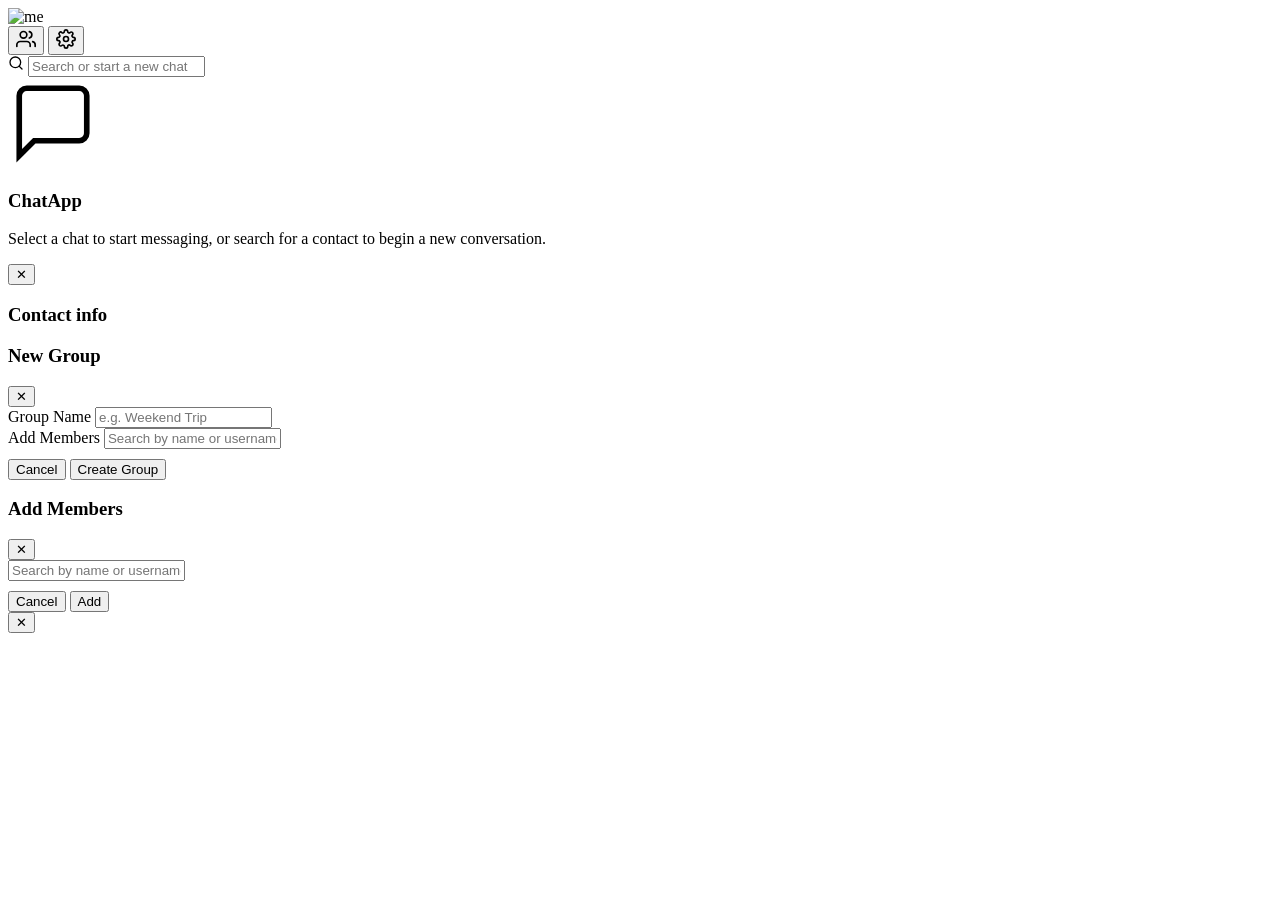
==== chat.html @ 4051852a "Add files via upload" ====
<!DOCTYPE html>
<html lang="en">
<head>
<meta charset="UTF-8" />
<meta name="viewport" content="width=device-width, initial-scale=1.0" />
<title>ChatApp</title>
<link rel="icon" href="data:,">
<link rel="stylesheet" href="css/style.css" />
<link rel="stylesheet" href="css/chat.css" />
<link rel="stylesheet" href="css/responsive.css" />
</head>
<body>

<div class="app-shell" id="app-shell">

  <!-- ============================== SIDEBAR ============================== -->
  <aside class="sidebar" id="sidebar">
    <div class="sidebar-header">
      <img id="my-avatar" class="avatar avatar-sm" src="" alt="me" style="cursor:pointer" />
      <div class="actions">
        <button class="btn-icon" id="new-group-btn" title="New group">
          <svg width="20" height="20" viewBox="0 0 24 24" fill="none"><path d="M17 21v-2a4 4 0 00-4-4H5a4 4 0 00-4 4v2M9 11a4 4 0 100-8 4 4 0 000 8zM23 21v-2a4 4 0 00-3-3.87M16 3.13a4 4 0 010 7.75" stroke="currentColor" stroke-width="2" stroke-linecap="round" stroke-linejoin="round"/></svg>
        </button>
        <button class="btn-icon" id="settings-btn" title="Settings">
          <svg width="20" height="20" viewBox="0 0 24 24" fill="none"><circle cx="12" cy="12" r="3" stroke="currentColor" stroke-width="2"/><path d="M19.4 15a1.65 1.65 0 00.33 1.82l.06.06a2 2 0 11-2.83 2.83l-.06-.06a1.65 1.65 0 00-1.82-.33 1.65 1.65 0 00-1 1.51V21a2 2 0 01-4 0v-.09A1.65 1.65 0 009 19.4a1.65 1.65 0 00-1.82.33l-.06.06a2 2 0 11-2.83-2.83l.06-.06A1.65 1.65 0 004.6 15a1.65 1.65 0 00-1.51-1H3a2 2 0 010-4h.09A1.65 1.65 0 004.6 9a1.65 1.65 0 00-.33-1.82l-.06-.06a2 2 0 112.83-2.83l.06.06A1.65 1.65 0 009 4.6a1.65 1.65 0 001-1.51V3a2 2 0 014 0v.09A1.65 1.65 0 0015 4.6a1.65 1.65 0 001.82-.33l.06-.06a2 2 0 112.83 2.83l-.06.06A1.65 1.65 0 0019.4 9a1.65 1.65 0 001.51 1H21a2 2 0 010 4h-.09a1.65 1.65 0 00-1.51 1z" stroke="currentColor" stroke-width="2"/></svg>
        </button>
      </div>
    </div>

    <div class="search-bar">
      <div class="search-input-wrap">
        <svg width="16" height="16" viewBox="0 0 24 24" fill="none"><circle cx="11" cy="11" r="8" stroke="currentColor" stroke-width="2"/><path d="M21 21l-4.35-4.35" stroke="currentColor" stroke-width="2" stroke-linecap="round"/></svg>
        <input type="text" id="search-input" placeholder="Search or start a new chat" />
      </div>
    </div>

    <div id="search-results" class="search-results-list" style="display:none;"></div>
    <div class="chat-list" id="chat-list"></div>
  </aside>

  <!-- ============================== CHAT WINDOW ============================== -->
  <main class="chat-window" id="chat-window">
    <div class="empty-state" id="no-chat-selected">
      <svg width="90" height="90" viewBox="0 0 24 24" fill="none"><path d="M21 15a2 2 0 01-2 2H7l-4 4V5a2 2 0 012-2h14a2 2 0 012 2z" stroke="currentColor" stroke-width="1.5"/></svg>
      <h3>ChatApp</h3>
      <p>Select a chat to start messaging, or search for a contact to begin a new conversation.</p>
    </div>

    <div id="active-chat" style="display:none; flex-direction:column; height:100%;">
      <div class="chat-header" id="chat-header-clickable">
        <button class="btn-icon back-btn" id="back-to-list">
          <svg width="22" height="22" viewBox="0 0 24 24" fill="none"><path d="M15 18l-6-6 6-6" stroke="currentColor" stroke-width="2" stroke-linecap="round" stroke-linejoin="round"/></svg>
        </button>
        <div class="avatar-wrap">
          <img id="header-avatar" class="avatar avatar-md" src="" alt="" />
          <span class="online-dot" id="header-online-dot"></span>
        </div>
        <div class="header-info">
          <div class="header-name" id="header-name"></div>
          <div class="header-status" id="header-status"></div>
        </div>
        <div class="header-actions">
          <button class="btn-icon" id="header-search-btn" title="Search in chat">
            <svg width="19" height="19" viewBox="0 0 24 24" fill="none"><circle cx="11" cy="11" r="8" stroke="currentColor" stroke-width="2"/><path d="M21 21l-4.35-4.35" stroke="currentColor" stroke-width="2" stroke-linecap="round"/></svg>
          </button>
        </div>
      </div>

      <div class="messages-container" id="messages-container"></div>

      <div class="reply-bar" id="reply-bar">
        <div class="reply-content">
          <span class="reply-sender" id="reply-bar-sender"></span>
          <span id="reply-bar-text"></span>
        </div>
        <button class="btn-icon" id="cancel-reply">✕</button>
      </div>

      <form class="composer" id="composer-form" autocomplete="off">
        <div class="attach-menu">
          <button type="button" class="btn-icon" id="attach-btn" title="Attach">
            <svg width="22" height="22" viewBox="0 0 24 24" fill="none"><path d="M21.44 11.05l-9.19 9.19a5 5 0 01-7.07-7.07l9.19-9.19a3.5 3.5 0 014.95 4.95l-9.2 9.19a2 2 0 01-2.83-2.83l8.49-8.48" stroke="currentColor" stroke-width="2" stroke-linecap="round" stroke-linejoin="round"/></svg>
          </button>
          <div class="attach-options" id="attach-options">
            <button type="button" data-accept="image/*" data-type="image">🖼️ Photo</button>
            <button type="button" data-accept="video/*" data-type="video">🎥 Video</button>
            <button type="button" data-accept=".pdf,.doc,.docx,.xls,.xlsx,.ppt,.pptx,.txt,.zip" data-type="document">📄 Document</button>
          </div>
          <input type="file" id="file-input" hidden />
        </div>

        <button type="button" class="btn-icon" id="emoji-btn" title="Emoji">
          <svg width="22" height="22" viewBox="0 0 24 24" fill="none"><circle cx="12" cy="12" r="10" stroke="currentColor" stroke-width="2"/><path d="M8 14s1.5 2 4 2 4-2 4-2M9 9h.01M15 9h.01" stroke="currentColor" stroke-width="2" stroke-linecap="round"/></svg>
        </button>
        <div class="emoji-picker" id="emoji-picker"></div>

        <textarea id="message-input" placeholder="Type a message" rows="1"></textarea>

        <div class="recording-indicator" id="recording-indicator">
          <span class="rec-dot"></span>
          <span id="recording-time">0:00</span>
          <span>Recording voice note...</span>
        </div>

        <button type="button" class="btn-icon" id="mic-btn" title="Record voice note">
          <svg width="22" height="22" viewBox="0 0 24 24" fill="none"><path d="M12 1a3 3 0 00-3 3v8a3 3 0 006 0V4a3 3 0 00-3-3z" stroke="currentColor" stroke-width="2"/><path d="M19 10v2a7 7 0 01-14 0v-2M12 19v4" stroke="currentColor" stroke-width="2" stroke-linecap="round"/></svg>
        </button>
        <button type="submit" class="btn-icon" id="send-btn" title="Send" style="background:var(--clr-primary); color:#fff;">
          <svg width="20" height="20" viewBox="0 0 24 24" fill="none"><path d="M22 2L11 13M22 2l-7 20-4-9-9-4 20-7z" stroke="currentColor" stroke-width="2" stroke-linecap="round" stroke-linejoin="round"/></svg>
        </button>
      </form>
    </div>

    <!-- ============================== INFO PANEL ============================== -->
    <aside class="info-panel" id="info-panel">
      <div class="info-panel-header">
        <button class="btn-icon" id="close-info-panel">✕</button>
        <h3 id="info-panel-title">Contact info</h3>
      </div>
      <div class="info-panel-body" id="info-panel-body"></div>
    </aside>
  </main>
</div>

<!-- ============================== NEW GROUP MODAL ============================== -->
<div class="modal-overlay" id="new-group-modal">
  <div class="modal slide-up">
    <div class="modal-header">
      <h3>New Group</h3>
      <button class="btn-icon" id="close-new-group">✕</button>
    </div>
    <div class="modal-body">
      <div class="form-group">
        <label for="group-name-input">Group Name</label>
        <input type="text" id="group-name-input" placeholder="e.g. Weekend Trip" />
      </div>
      <div class="form-group">
        <label for="group-member-search">Add Members</label>
        <input type="text" id="group-member-search" placeholder="Search by name or username" />
      </div>
      <div id="group-selected-members" style="display:flex; flex-wrap:wrap; gap:6px; margin-bottom:10px;"></div>
      <div id="group-member-results" style="max-height: 220px; overflow-y:auto;"></div>
    </div>
    <div class="modal-footer">
      <button class="btn btn-secondary" id="cancel-new-group">Cancel</button>
      <button class="btn btn-primary" id="create-group-btn">Create Group</button>
    </div>
  </div>
</div>

<!-- ============================== ADD MEMBERS MODAL ============================== -->
<div class="modal-overlay" id="add-members-modal">
  <div class="modal slide-up">
    <div class="modal-header">
      <h3>Add Members</h3>
      <button class="btn-icon" id="close-add-members">✕</button>
    </div>
    <div class="modal-body">
      <div class="form-group">
        <input type="text" id="add-member-search" placeholder="Search by name or username" />
      </div>
      <div id="add-member-selected" style="display:flex; flex-wrap:wrap; gap:6px; margin-bottom:10px;"></div>
      <div id="add-member-results" style="max-height: 220px; overflow-y:auto;"></div>
    </div>
    <div class="modal-footer">
      <button class="btn btn-secondary" id="cancel-add-members">Cancel</button>
      <button class="btn btn-primary" id="confirm-add-members">Add</button>
    </div>
  </div>
</div>

<!-- ============================== LIGHTBOX ============================== -->
<div class="lightbox" id="lightbox">
  <button class="close-lightbox" id="close-lightbox">✕</button>
  <div id="lightbox-content"></div>
</div>

<script src="https://www.gstatic.com/firebasejs/10.12.2/firebase-app-compat.js"></script>
<script src="https://www.gstatic.com/firebasejs/10.12.2/firebase-auth-compat.js"></script>
<script src="https://www.gstatic.com/firebasejs/10.12.2/firebase-database-compat.js"></script>
<script src="https://www.gstatic.com/firebasejs/10.12.2/firebase-storage-compat.js"></script>
<script src="https://www.gstatic.com/firebasejs/10.12.2/firebase-analytics-compat.js"></script>

<script type="module" src="js/app.js"></script>
</body>
</html>
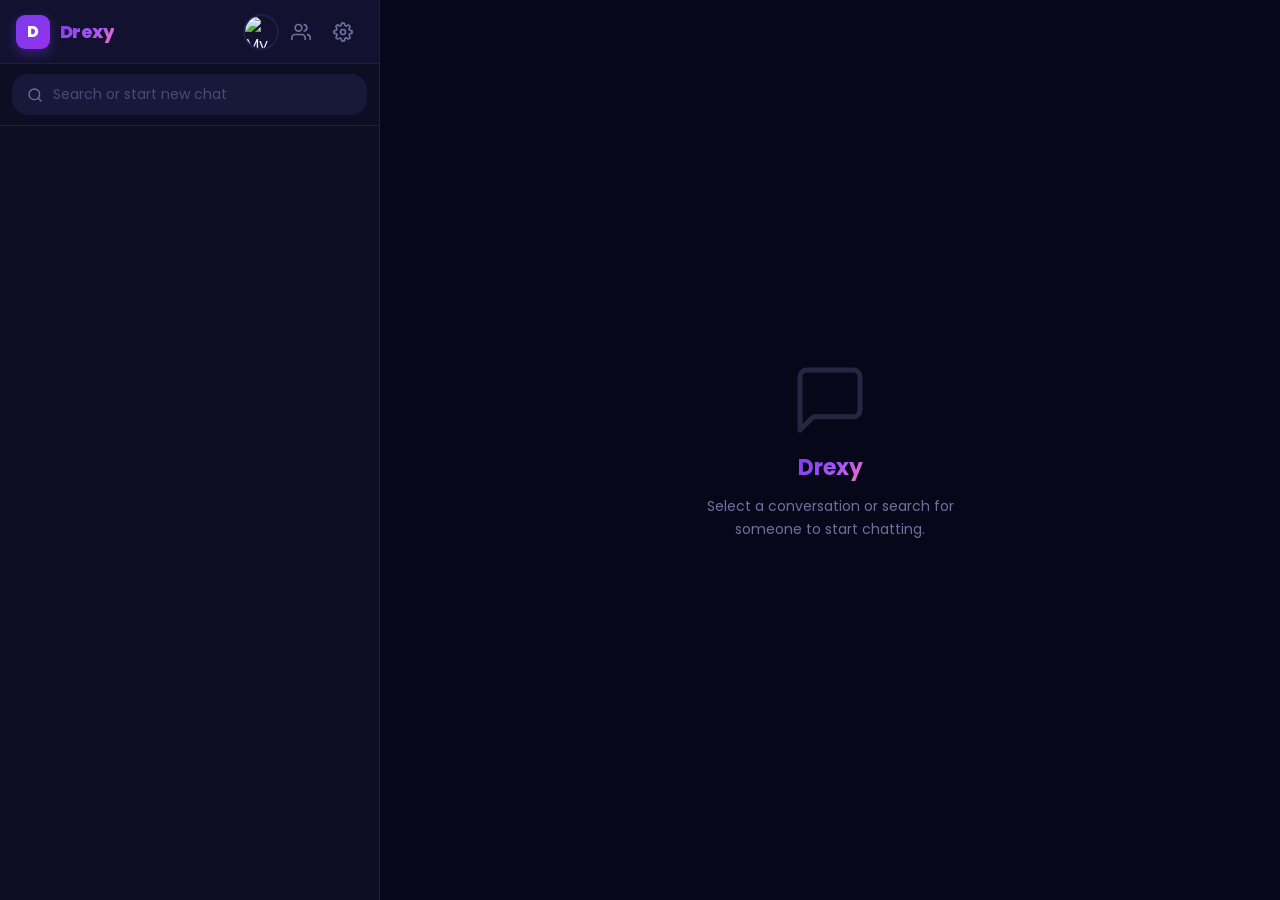
==== commit 7719ee45: "feat: full Drexy redesign — auth pages, chat UI, profile, settings, CSS design system - index.html: " ====
--- a/chat.html
+++ b/chat.html
@@ -3,7 +3,7 @@
 <head>
 <meta charset="UTF-8" />
 <meta name="viewport" content="width=device-width, initial-scale=1.0" />
-<title>ChatApp</title>
+<title>Drexy</title>
 <link rel="icon" href="data:,">
 <link rel="stylesheet" href="css/style.css" />
 <link rel="stylesheet" href="css/chat.css" />
@@ -11,118 +11,206 @@
 </head>
 <body>
 
+<!-- ═══════════════════════════════ APP SHELL ═══════════════════════════════ -->
 <div class="app-shell" id="app-shell">
 
-  <!-- ============================== SIDEBAR ============================== -->
+  <!-- ═════════════════════════════ SIDEBAR ════════════════════════════════ -->
   <aside class="sidebar" id="sidebar">
+
     <div class="sidebar-header">
-      <img id="my-avatar" class="avatar avatar-sm" src="" alt="me" style="cursor:pointer" />
+      <div class="brand-mark">
+        <div class="brand-icon">D</div>
+        <span class="brand-name">Drexy</span>
+      </div>
       <div class="actions">
+        <img id="my-avatar" class="avatar avatar-sm" src="" alt="My profile"
+             style="cursor:pointer;border-radius:50%;border:2px solid var(--clr-border)" />
         <button class="btn-icon" id="new-group-btn" title="New group">
-          <svg width="20" height="20" viewBox="0 0 24 24" fill="none"><path d="M17 21v-2a4 4 0 00-4-4H5a4 4 0 00-4 4v2M9 11a4 4 0 100-8 4 4 0 000 8zM23 21v-2a4 4 0 00-3-3.87M16 3.13a4 4 0 010 7.75" stroke="currentColor" stroke-width="2" stroke-linecap="round" stroke-linejoin="round"/></svg>
+          <svg width="20" height="20" viewBox="0 0 24 24" fill="none">
+            <path d="M17 21v-2a4 4 0 00-4-4H5a4 4 0 00-4 4v2M9 11a4 4 0 100-8 4 4 0 000 8zM23 21v-2a4 4 0 00-3-3.87M16 3.13a4 4 0 010 7.75" stroke="currentColor" stroke-width="2" stroke-linecap="round" stroke-linejoin="round"/>
+          </svg>
         </button>
         <button class="btn-icon" id="settings-btn" title="Settings">
-          <svg width="20" height="20" viewBox="0 0 24 24" fill="none"><circle cx="12" cy="12" r="3" stroke="currentColor" stroke-width="2"/><path d="M19.4 15a1.65 1.65 0 00.33 1.82l.06.06a2 2 0 11-2.83 2.83l-.06-.06a1.65 1.65 0 00-1.82-.33 1.65 1.65 0 00-1 1.51V21a2 2 0 01-4 0v-.09A1.65 1.65 0 009 19.4a1.65 1.65 0 00-1.82.33l-.06.06a2 2 0 11-2.83-2.83l.06-.06A1.65 1.65 0 004.6 15a1.65 1.65 0 00-1.51-1H3a2 2 0 010-4h.09A1.65 1.65 0 004.6 9a1.65 1.65 0 00-.33-1.82l-.06-.06a2 2 0 112.83-2.83l.06.06A1.65 1.65 0 009 4.6a1.65 1.65 0 001-1.51V3a2 2 0 014 0v.09A1.65 1.65 0 0015 4.6a1.65 1.65 0 001.82-.33l.06-.06a2 2 0 112.83 2.83l-.06.06A1.65 1.65 0 0019.4 9a1.65 1.65 0 001.51 1H21a2 2 0 010 4h-.09a1.65 1.65 0 00-1.51 1z" stroke="currentColor" stroke-width="2"/></svg>
+          <svg width="20" height="20" viewBox="0 0 24 24" fill="none">
+            <circle cx="12" cy="12" r="3" stroke="currentColor" stroke-width="2"/>
+            <path d="M19.4 15a1.65 1.65 0 00.33 1.82l.06.06a2 2 0 11-2.83 2.83l-.06-.06a1.65 1.65 0 00-1.82-.33 1.65 1.65 0 00-1 1.51V21a2 2 0 01-4 0v-.09A1.65 1.65 0 009 19.4a1.65 1.65 0 00-1.82.33l-.06.06a2 2 0 11-2.83-2.83l.06-.06A1.65 1.65 0 004.6 15a1.65 1.65 0 00-1.51-1H3a2 2 0 010-4h.09A1.65 1.65 0 004.6 9a1.65 1.65 0 00-.33-1.82l-.06-.06a2 2 0 112.83-2.83l.06.06A1.65 1.65 0 009 4.6a1.65 1.65 0 001-1.51V3a2 2 0 014 0v.09A1.65 1.65 0 0015 4.6a1.65 1.65 0 001.82-.33l.06-.06a2 2 0 112.83 2.83l-.06.06A1.65 1.65 0 0019.4 9a1.65 1.65 0 001.51 1H21a2 2 0 010 4h-.09a1.65 1.65 0 00-1.51 1z" stroke="currentColor" stroke-width="2"/>
+          </svg>
         </button>
       </div>
     </div>
 
     <div class="search-bar">
       <div class="search-input-wrap">
-        <svg width="16" height="16" viewBox="0 0 24 24" fill="none"><circle cx="11" cy="11" r="8" stroke="currentColor" stroke-width="2"/><path d="M21 21l-4.35-4.35" stroke="currentColor" stroke-width="2" stroke-linecap="round"/></svg>
-        <input type="text" id="search-input" placeholder="Search or start a new chat" />
-      </div>
-    </div>
-
-    <div id="search-results" class="search-results-list" style="display:none;"></div>
-    <div class="chat-list" id="chat-list"></div>
+        <svg width="16" height="16" viewBox="0 0 24 24" fill="none">
+          <circle cx="11" cy="11" r="8" stroke="currentColor" stroke-width="2"/>
+          <path d="M21 21l-4.35-4.35" stroke="currentColor" stroke-width="2" stroke-linecap="round"/>
+        </svg>
+        <input type="text" id="search-input" placeholder="Search or start new chat" />
+      </div>
+    </div>
+
+    <div id="search-results" class="search-results-list" style="display:none"></div>
+    <div id="chat-list" class="chat-list"></div>
   </aside>
 
-  <!-- ============================== CHAT WINDOW ============================== -->
-  <main class="chat-window" id="chat-window">
-    <div class="empty-state" id="no-chat-selected">
-      <svg width="90" height="90" viewBox="0 0 24 24" fill="none"><path d="M21 15a2 2 0 01-2 2H7l-4 4V5a2 2 0 012-2h14a2 2 0 012 2z" stroke="currentColor" stroke-width="1.5"/></svg>
-      <h3>ChatApp</h3>
-      <p>Select a chat to start messaging, or search for a contact to begin a new conversation.</p>
-    </div>
-
-    <div id="active-chat" style="display:none; flex-direction:column; height:100%;">
-      <div class="chat-header" id="chat-header-clickable">
-        <button class="btn-icon back-btn" id="back-to-list">
-          <svg width="22" height="22" viewBox="0 0 24 24" fill="none"><path d="M15 18l-6-6 6-6" stroke="currentColor" stroke-width="2" stroke-linecap="round" stroke-linejoin="round"/></svg>
+  <!-- ═════════════════════════ CHAT WINDOW ═══════════════════════════════ -->
+  <main class="chat-window" id="chat-window" style="position:relative;overflow:hidden">
+
+    <!-- Main content area (chat + empty state) -->
+    <div style="flex:1;display:flex;flex-direction:column;overflow:hidden;min-width:0">
+
+      <!-- Empty state -->
+      <div class="empty-state" id="no-chat-selected">
+        <svg width="80" height="80" viewBox="0 0 24 24" fill="none">
+          <path d="M21 15a2 2 0 01-2 2H7l-4 4V5a2 2 0 012-2h14a2 2 0 012 2z" stroke="currentColor" stroke-width="1.5" stroke-linejoin="round"/>
+        </svg>
+        <h3>Drexy</h3>
+        <p>Select a conversation or search for someone to start chatting.</p>
+      </div>
+
+      <!-- Active chat -->
+      <div id="active-chat" style="display:none;flex-direction:column;height:100%">
+
+        <!-- Chat header -->
+        <div class="chat-header" id="chat-header-clickable">
+          <button class="btn-icon back-btn" id="back-to-list" title="Back">
+            <svg width="22" height="22" viewBox="0 0 24 24" fill="none">
+              <path d="M15 18l-6-6 6-6" stroke="currentColor" stroke-width="2" stroke-linecap="round" stroke-linejoin="round"/>
+            </svg>
+          </button>
+          <div class="avatar-wrap">
+            <img id="header-avatar" class="avatar avatar-md" src="" alt="" />
+            <span class="online-dot" id="header-online-dot"></span>
+          </div>
+          <div class="header-info">
+            <div class="header-name" id="header-name"></div>
+            <div class="header-status" id="header-status"></div>
+          </div>
+          <div class="header-actions">
+            <button class="btn-icon" id="header-search-btn" title="Search in chat">
+              <svg width="18" height="18" viewBox="0 0 24 24" fill="none">
+                <circle cx="11" cy="11" r="8" stroke="currentColor" stroke-width="2"/>
+                <path d="M21 21l-4.35-4.35" stroke="currentColor" stroke-width="2" stroke-linecap="round"/>
+              </svg>
+            </button>
+          </div>
+        </div>
+
+        <!-- Messages + controls -->
+        <div style="flex:1;display:flex;flex-direction:column;overflow:hidden">
+
+          <!-- Messages list -->
+          <div id="messages-container" class="messages-container"></div>
+
+          <!-- Typing indicator -->
+          <div id="typing-indicator-el" class="typing-indicator" style="display:none">
+            <div class="typing-dots">
+              <span></span><span></span><span></span>
+            </div>
+            <span class="typing-text">typing…</span>
+          </div>
+
+          <!-- Reply bar -->
+          <div id="reply-bar" style="display:none;align-items:center;gap:12px;padding:10px 16px;
+               background:var(--clr-panel-alt);border-top:1px solid var(--clr-border)">
+            <svg width="16" height="16" viewBox="0 0 24 24" fill="none" style="color:var(--clr-primary);flex-shrink:0">
+              <path d="M9 10l-5 5 5 5" stroke="currentColor" stroke-width="2" stroke-linecap="round" stroke-linejoin="round"/>
+              <path d="M4 15h8a8 8 0 018-8" stroke="currentColor" stroke-width="2" stroke-linecap="round" stroke-linejoin="round"/>
+            </svg>
+            <div class="reply-bar-content" style="flex:1;min-width:0;border-left:3px solid var(--clr-primary);padding-left:10px">
+              <div id="reply-bar-sender" style="font-size:12.5px;font-weight:700;color:var(--clr-primary);margin-bottom:2px"></div>
+              <div id="reply-bar-text" style="font-size:13px;color:var(--clr-text-muted);white-space:nowrap;overflow:hidden;text-overflow:ellipsis"></div>
+            </div>
+            <button class="btn-icon" id="cancel-reply" title="Cancel reply" style="flex-shrink:0">✕</button>
+          </div>
+
+          <!-- Recording indicator -->
+          <div id="recording-indicator" style="display:none;align-items:center;gap:14px;padding:10px 16px;
+               background:rgba(244,63,94,.08);border-top:1px solid rgba(244,63,94,.2)">
+            <div class="recording-dot"></div>
+            <span id="recording-time" style="font-size:14px;font-weight:600;color:var(--clr-danger);flex:1">0:00</span>
+            <button class="btn-icon" id="cancel-recording" title="Cancel">
+              <svg width="18" height="18" viewBox="0 0 24 24" fill="none">
+                <path d="M18 6L6 18M6 6l12 12" stroke="currentColor" stroke-width="2" stroke-linecap="round"/>
+              </svg>
+            </button>
+            <button class="btn btn-primary" id="send-recording" style="height:36px;padding:0 16px;font-size:13px">
+              Send
+            </button>
+          </div>
+
+          <!-- Composer form -->
+          <form id="composer-form" class="input-bar" autocomplete="off">
+            <!-- Emoji -->
+            <div class="emoji-picker-wrap">
+              <button type="button" class="btn-icon" id="emoji-btn" title="Emoji">
+                <svg width="22" height="22" viewBox="0 0 24 24" fill="none">
+                  <circle cx="12" cy="12" r="10" stroke="currentColor" stroke-width="2"/>
+                  <path d="M8 14s1.5 2 4 2 4-2 4-2" stroke="currentColor" stroke-width="2" stroke-linecap="round"/>
+                  <circle cx="9" cy="10" r="1" fill="currentColor"/>
+                  <circle cx="15" cy="10" r="1" fill="currentColor"/>
+                </svg>
+              </button>
+              <div id="emoji-picker" class="emoji-picker"></div>
+            </div>
+
+            <!-- Attach -->
+            <div class="attach-wrap">
+              <button type="button" class="btn-icon" id="attach-btn" title="Attach">
+                <svg width="22" height="22" viewBox="0 0 24 24" fill="none">
+                  <path d="M21.44 11.05l-9.19 9.19a6 6 0 01-8.49-8.49l9.19-9.19a4 4 0 015.66 5.66l-9.2 9.19a2 2 0 01-2.83-2.83l8.49-8.48" stroke="currentColor" stroke-width="2" stroke-linecap="round" stroke-linejoin="round"/>
+                </svg>
+              </button>
+              <div id="attach-options" class="attach-options" style="display:none"></div>
+              <input type="file" id="file-input" hidden />
+            </div>
+
+            <!-- Text area -->
+            <div class="input-wrap">
+              <textarea id="message-input" placeholder="Type a message…" rows="1"></textarea>
+            </div>
+
+            <!-- Mic -->
+            <button type="button" class="btn-icon" id="mic-btn" title="Voice note">
+              <svg width="20" height="20" viewBox="0 0 24 24" fill="none">
+                <path d="M12 1a3 3 0 00-3 3v8a3 3 0 006 0V4a3 3 0 00-3-3z" stroke="currentColor" stroke-width="2" stroke-linecap="round" stroke-linejoin="round"/>
+                <path d="M19 10v2a7 7 0 01-14 0v-2M12 19v4M8 23h8" stroke="currentColor" stroke-width="2" stroke-linecap="round" stroke-linejoin="round"/>
+              </svg>
+            </button>
+
+            <!-- Send -->
+            <button type="submit" class="send-btn" id="send-btn" title="Send">
+              <svg width="20" height="20" viewBox="0 0 24 24" fill="none">
+                <path d="M22 2L11 13M22 2L15 22l-4-9-9-4 20-7z" stroke="currentColor" stroke-width="2" stroke-linecap="round" stroke-linejoin="round"/>
+              </svg>
+            </button>
+          </form>
+
+        </div><!-- /messages + controls -->
+      </div><!-- /active-chat -->
+    </div><!-- /chat content area -->
+
+    <!-- Info panel (slides in from right, absolute) -->
+    <div id="info-panel" class="info-panel"
+         style="position:absolute;top:0;right:0;bottom:0;width:340px;
+                transform:translateX(100%);transition:transform .3s ease;
+                z-index:20;background:var(--clr-panel);border-left:1px solid var(--clr-border);
+                display:flex;flex-direction:column;overflow:hidden">
+      <div class="info-header">
+        <button class="btn-icon" id="close-info-panel" title="Close">
+          <svg width="22" height="22" viewBox="0 0 24 24" fill="none">
+            <path d="M15 18l-6-6 6-6" stroke="currentColor" stroke-width="2" stroke-linecap="round" stroke-linejoin="round"/>
+          </svg>
         </button>
-        <div class="avatar-wrap">
-          <img id="header-avatar" class="avatar avatar-md" src="" alt="" />
-          <span class="online-dot" id="header-online-dot"></span>
-        </div>
-        <div class="header-info">
-          <div class="header-name" id="header-name"></div>
-          <div class="header-status" id="header-status"></div>
-        </div>
-        <div class="header-actions">
-          <button class="btn-icon" id="header-search-btn" title="Search in chat">
-            <svg width="19" height="19" viewBox="0 0 24 24" fill="none"><circle cx="11" cy="11" r="8" stroke="currentColor" stroke-width="2"/><path d="M21 21l-4.35-4.35" stroke="currentColor" stroke-width="2" stroke-linecap="round"/></svg>
-          </button>
-        </div>
-      </div>
-
-      <div class="messages-container" id="messages-container"></div>
-
-      <div class="reply-bar" id="reply-bar">
-        <div class="reply-content">
-          <span class="reply-sender" id="reply-bar-sender"></span>
-          <span id="reply-bar-text"></span>
-        </div>
-        <button class="btn-icon" id="cancel-reply">✕</button>
-      </div>
-
-      <form class="composer" id="composer-form" autocomplete="off">
-        <div class="attach-menu">
-          <button type="button" class="btn-icon" id="attach-btn" title="Attach">
-            <svg width="22" height="22" viewBox="0 0 24 24" fill="none"><path d="M21.44 11.05l-9.19 9.19a5 5 0 01-7.07-7.07l9.19-9.19a3.5 3.5 0 014.95 4.95l-9.2 9.19a2 2 0 01-2.83-2.83l8.49-8.48" stroke="currentColor" stroke-width="2" stroke-linecap="round" stroke-linejoin="round"/></svg>
-          </button>
-          <div class="attach-options" id="attach-options">
-            <button type="button" data-accept="image/*" data-type="image">🖼️ Photo</button>
-            <button type="button" data-accept="video/*" data-type="video">🎥 Video</button>
-            <button type="button" data-accept=".pdf,.doc,.docx,.xls,.xlsx,.ppt,.pptx,.txt,.zip" data-type="document">📄 Document</button>
-          </div>
-          <input type="file" id="file-input" hidden />
-        </div>
-
-        <button type="button" class="btn-icon" id="emoji-btn" title="Emoji">
-          <svg width="22" height="22" viewBox="0 0 24 24" fill="none"><circle cx="12" cy="12" r="10" stroke="currentColor" stroke-width="2"/><path d="M8 14s1.5 2 4 2 4-2 4-2M9 9h.01M15 9h.01" stroke="currentColor" stroke-width="2" stroke-linecap="round"/></svg>
-        </button>
-        <div class="emoji-picker" id="emoji-picker"></div>
-
-        <textarea id="message-input" placeholder="Type a message" rows="1"></textarea>
-
-        <div class="recording-indicator" id="recording-indicator">
-          <span class="rec-dot"></span>
-          <span id="recording-time">0:00</span>
-          <span>Recording voice note...</span>
-        </div>
-
-        <button type="button" class="btn-icon" id="mic-btn" title="Record voice note">
-          <svg width="22" height="22" viewBox="0 0 24 24" fill="none"><path d="M12 1a3 3 0 00-3 3v8a3 3 0 006 0V4a3 3 0 00-3-3z" stroke="currentColor" stroke-width="2"/><path d="M19 10v2a7 7 0 01-14 0v-2M12 19v4" stroke="currentColor" stroke-width="2" stroke-linecap="round"/></svg>
-        </button>
-        <button type="submit" class="btn-icon" id="send-btn" title="Send" style="background:var(--clr-primary); color:#fff;">
-          <svg width="20" height="20" viewBox="0 0 24 24" fill="none"><path d="M22 2L11 13M22 2l-7 20-4-9-9-4 20-7z" stroke="currentColor" stroke-width="2" stroke-linecap="round" stroke-linejoin="round"/></svg>
-        </button>
-      </form>
-    </div>
-
-    <!-- ============================== INFO PANEL ============================== -->
-    <aside class="info-panel" id="info-panel">
-      <div class="info-panel-header">
-        <button class="btn-icon" id="close-info-panel">✕</button>
         <h3 id="info-panel-title">Contact info</h3>
       </div>
-      <div class="info-panel-body" id="info-panel-body"></div>
-    </aside>
-  </main>
-</div>
-
-<!-- ============================== NEW GROUP MODAL ============================== -->
+      <div id="info-panel-body" class="info-body" style="flex:1;overflow-y:auto"></div>
+    </div>
+
+  </main><!-- /chat-window -->
+</div><!-- /app-shell -->
+
+<!-- ═════════════════════ NEW GROUP MODAL ═══════════════════════════════ -->
 <div class="modal-overlay" id="new-group-modal">
   <div class="modal slide-up">
     <div class="modal-header">
@@ -130,16 +218,23 @@
       <button class="btn-icon" id="close-new-group">✕</button>
     </div>
     <div class="modal-body">
+      <label style="display:flex;flex-direction:column;align-items:center;cursor:pointer;margin-bottom:20px">
+        <img id="group-icon-img" class="avatar avatar-xl"
+             src="data:image/svg+xml,%3Csvg xmlns='http://www.w3.org/2000/svg' viewBox='0 0 40 40'%3E%3Crect width='40' height='40' fill='%231E1E48'/%3E%3Ctext x='50%25' y='56%25' text-anchor='middle' dominant-baseline='middle' font-size='18' fill='%238B5CF6'%3E👥%3C/text%3E%3C/svg%3E"
+             alt="Group icon" />
+        <span style="font-size:12px;color:var(--clr-text-muted);margin-top:8px">Tap to upload icon</span>
+        <input type="file" id="group-icon-input" accept="image/*" hidden />
+      </label>
       <div class="form-group">
         <label for="group-name-input">Group Name</label>
-        <input type="text" id="group-name-input" placeholder="e.g. Weekend Trip" />
+        <input type="text" id="group-name-input" placeholder="e.g. The Dream Team" maxlength="60" />
       </div>
       <div class="form-group">
         <label for="group-member-search">Add Members</label>
-        <input type="text" id="group-member-search" placeholder="Search by name or username" />
-      </div>
-      <div id="group-selected-members" style="display:flex; flex-wrap:wrap; gap:6px; margin-bottom:10px;"></div>
-      <div id="group-member-results" style="max-height: 220px; overflow-y:auto;"></div>
+        <input type="text" id="group-member-search" placeholder="Search by name or username…" />
+      </div>
+      <div id="group-selected-members" style="display:flex;flex-wrap:wrap;gap:6px;margin-bottom:12px"></div>
+      <div id="group-member-results" style="max-height:200px;overflow-y:auto;border-radius:var(--radius-sm)"></div>
     </div>
     <div class="modal-footer">
       <button class="btn btn-secondary" id="cancel-new-group">Cancel</button>
@@ -148,7 +243,7 @@
   </div>
 </div>
 
-<!-- ============================== ADD MEMBERS MODAL ============================== -->
+<!-- ═════════════════════ ADD MEMBERS MODAL ══════════════════════════════ -->
 <div class="modal-overlay" id="add-members-modal">
   <div class="modal slide-up">
     <div class="modal-header">
@@ -157,24 +252,29 @@
     </div>
     <div class="modal-body">
       <div class="form-group">
-        <input type="text" id="add-member-search" placeholder="Search by name or username" />
-      </div>
-      <div id="add-member-selected" style="display:flex; flex-wrap:wrap; gap:6px; margin-bottom:10px;"></div>
-      <div id="add-member-results" style="max-height: 220px; overflow-y:auto;"></div>
+        <input type="text" id="add-member-search" placeholder="Search by name or username…" />
+      </div>
+      <div id="add-member-selected" style="display:flex;flex-wrap:wrap;gap:6px;margin-bottom:12px"></div>
+      <div id="add-member-results" style="max-height:220px;overflow-y:auto;border-radius:var(--radius-sm)"></div>
     </div>
     <div class="modal-footer">
       <button class="btn btn-secondary" id="cancel-add-members">Cancel</button>
-      <button class="btn btn-primary" id="confirm-add-members">Add</button>
+      <button class="btn btn-primary" id="confirm-add-members">Add Members</button>
     </div>
   </div>
 </div>
 
-<!-- ============================== LIGHTBOX ============================== -->
+<!-- ════════════════════════ LIGHTBOX ════════════════════════════════════ -->
 <div class="lightbox" id="lightbox">
   <button class="close-lightbox" id="close-lightbox">✕</button>
   <div id="lightbox-content"></div>
 </div>
 
+<!-- ════════════════════════ TOAST & OVERLAY ═════════════════════════════ -->
+<div id="toast"></div>
+<div id="loading-overlay"><div class="spinner"></div><span id="loading-text">Please wait…</span></div>
+
+<!-- Firebase SDKs -->
 <script src="https://www.gstatic.com/firebasejs/10.12.2/firebase-app-compat.js"></script>
 <script src="https://www.gstatic.com/firebasejs/10.12.2/firebase-auth-compat.js"></script>
 <script src="https://www.gstatic.com/firebasejs/10.12.2/firebase-database-compat.js"></script>
--- a/css/style.css
+++ b/css/style.css
@@ -0,0 +1,493 @@
+/* ==========================================================================
+   style.css — Drexy Design System
+   Variables, resets, typography, shared components
+   ========================================================================== */
+
+@import url('https://fonts.googleapis.com/css2?family=Poppins:wght@300;400;500;600;700;800&display=swap');
+
+/* ─── CSS Variables ───────────────────────────────────────────────────────── */
+:root {
+  /* Brand gradient */
+  --gradient: linear-gradient(135deg, #7C3AED 0%, #A855F7 60%, #F472B6 100%);
+  --gradient-btn: linear-gradient(135deg, #7C3AED, #9333EA);
+  --gradient-subtle: linear-gradient(135deg, rgba(124,58,237,.15), rgba(168,85,247,.08));
+
+  /* Primary colours */
+  --clr-primary: #8B5CF6;
+  --clr-primary-dark: #7C3AED;
+  --clr-primary-light: rgba(139,92,246,.18);
+  --clr-accent: #A855F7;
+  --clr-pink: #F472B6;
+
+  /* Dark-mode backgrounds (default) */
+  --clr-bg: #07071A;
+  --clr-panel: #0D0D24;
+  --clr-panel-alt: #121230;
+  --clr-hover: #18183A;
+  --clr-active: #1E1E48;
+
+  /* Borders */
+  --clr-border: #1E1E48;
+  --clr-border-light: #252560;
+
+  /* Text */
+  --clr-text: #E8E8FF;
+  --clr-text-muted: #7070A0;
+  --clr-text-dim: #4A4A78;
+
+  /* Chat bubbles */
+  --clr-outgoing: #7C3AED;
+  --clr-outgoing-end: #A855F7;
+  --clr-outgoing-text: #FFFFFF;
+  --clr-incoming: #141432;
+  --clr-incoming-text: #E8E8FF;
+
+  /* Status */
+  --clr-online: #22C55E;
+  --clr-danger: #F43F5E;
+  --clr-warning: #F59E0B;
+  --clr-success: #10B981;
+
+  /* Shadows & glows */
+  --clr-shadow: rgba(0,0,0,.6);
+  --shadow-sm: 0 2px 8px rgba(0,0,0,.4);
+  --shadow-md: 0 8px 24px rgba(0,0,0,.5);
+  --shadow-lg: 0 20px 60px rgba(0,0,0,.6);
+  --glow: 0 0 40px rgba(139,92,246,.3);
+  --glow-sm: 0 0 20px rgba(139,92,246,.2);
+
+  /* Sizing */
+  --radius-xs: 6px;
+  --radius-sm: 10px;
+  --radius-md: 16px;
+  --radius-lg: 22px;
+  --radius-xl: 30px;
+  --sidebar-width: 380px;
+  --header-height: 64px;
+  --transition: 0.2s ease;
+  --transition-slow: 0.35s cubic-bezier(.4,0,.2,1);
+
+  color-scheme: dark;
+}
+
+[data-theme="light"] {
+  --clr-bg: #EDE8FF;
+  --clr-panel: #FFFFFF;
+  --clr-panel-alt: #F5F0FF;
+  --clr-hover: #EAE2FF;
+  --clr-active: #E0D5FF;
+  --clr-border: #D8CCFF;
+  --clr-border-light: #E8E0FF;
+  --clr-text: #1A0A3E;
+  --clr-text-muted: #6B52A8;
+  --clr-text-dim: #9B8CC8;
+  --clr-primary-light: rgba(139,92,246,.12);
+  --clr-incoming: #F5F0FF;
+  --clr-incoming-text: #1A0A3E;
+  --clr-shadow: rgba(0,0,0,.15);
+  --shadow-sm: 0 2px 8px rgba(124,58,237,.1);
+  --shadow-md: 0 8px 24px rgba(124,58,237,.12);
+  --shadow-lg: 0 20px 60px rgba(124,58,237,.15);
+  --glow: 0 0 40px rgba(139,92,246,.15);
+  --glow-sm: 0 0 20px rgba(139,92,246,.1);
+  color-scheme: light;
+}
+
+/* ─── Reset ───────────────────────────────────────────────────────────────── */
+*, *::before, *::after { margin: 0; padding: 0; box-sizing: border-box; }
+html, body { height: 100%; }
+
+body {
+  font-family: 'Poppins', 'Segoe UI', system-ui, sans-serif;
+  background: var(--clr-bg);
+  color: var(--clr-text);
+  -webkit-font-smoothing: antialiased;
+  -moz-osx-font-smoothing: grayscale;
+  transition: background var(--transition), color var(--transition);
+}
+
+img { max-width: 100%; display: block; }
+
+a {
+  color: var(--clr-primary);
+  text-decoration: none;
+  transition: color var(--transition);
+}
+a:hover { color: var(--clr-accent); }
+
+button {
+  font-family: inherit;
+  cursor: pointer;
+  border: none;
+  background: none;
+  color: inherit;
+  line-height: 1;
+}
+
+input, textarea, select {
+  font-family: inherit;
+  color: inherit;
+  outline: none;
+  border: none;
+  background: none;
+}
+
+/* ─── Scrollbars ──────────────────────────────────────────────────────────── */
+::-webkit-scrollbar { width: 5px; height: 5px; }
+::-webkit-scrollbar-thumb {
+  background: var(--clr-border-light);
+  border-radius: 99px;
+}
+::-webkit-scrollbar-thumb:hover { background: var(--clr-primary); }
+::-webkit-scrollbar-track { background: transparent; }
+
+/* ─── Typography ──────────────────────────────────────────────────────────── */
+h1, h2, h3, h4, h5 {
+  font-weight: 700;
+  line-height: 1.25;
+}
+
+/* ─── Buttons ─────────────────────────────────────────────────────────────── */
+.btn {
+  display: inline-flex;
+  align-items: center;
+  justify-content: center;
+  gap: 8px;
+  padding: 12px 24px;
+  border-radius: var(--radius-md);
+  font-size: 14.5px;
+  font-weight: 600;
+  letter-spacing: .02em;
+  transition: all var(--transition);
+  position: relative;
+  overflow: hidden;
+}
+
+.btn-primary {
+  background: var(--gradient-btn);
+  color: #fff;
+  box-shadow: 0 4px 16px rgba(124,58,237,.4);
+}
+.btn-primary:hover {
+  transform: translateY(-1px);
+  box-shadow: 0 8px 24px rgba(124,58,237,.5);
+}
+.btn-primary:active { transform: translateY(0); }
+.btn-primary:disabled {
+  opacity: .6;
+  cursor: not-allowed;
+  transform: none;
+  box-shadow: none;
+}
+
+.btn-secondary {
+  background: var(--clr-primary-light);
+  color: var(--clr-primary);
+  border: 1.5px solid var(--clr-border-light);
+}
+.btn-secondary:hover {
+  background: var(--clr-active);
+  border-color: var(--clr-primary);
+}
+
+.btn-danger {
+  background: rgba(244,63,94,.15);
+  color: var(--clr-danger);
+  border: 1.5px solid rgba(244,63,94,.3);
+}
+.btn-danger:hover {
+  background: var(--clr-danger);
+  color: #fff;
+}
+
+.btn-block { width: 100%; }
+
+/* Icon button */
+.btn-icon {
+  width: 40px;
+  height: 40px;
+  border-radius: 50%;
+  display: inline-flex;
+  align-items: center;
+  justify-content: center;
+  transition: background var(--transition), color var(--transition);
+  color: var(--clr-text-muted);
+  flex-shrink: 0;
+}
+.btn-icon:hover {
+  background: var(--clr-hover);
+  color: var(--clr-text);
+}
+
+/* ─── Form Elements ───────────────────────────────────────────────────────── */
+.form-group {
+  display: flex;
+  flex-direction: column;
+  gap: 7px;
+  margin-bottom: 18px;
+}
+
+.form-group label {
+  font-size: 12.5px;
+  font-weight: 600;
+  color: var(--clr-text-muted);
+  letter-spacing: .04em;
+  text-transform: uppercase;
+}
+
+.form-group input,
+.form-group textarea,
+.form-group select {
+  background: var(--clr-panel-alt);
+  border: 1.5px solid var(--clr-border);
+  border-radius: var(--radius-sm);
+  padding: 12px 16px;
+  font-size: 14.5px;
+  color: var(--clr-text);
+  transition: border-color var(--transition), box-shadow var(--transition);
+  width: 100%;
+}
+
+.form-group input:focus,
+.form-group textarea:focus {
+  border-color: var(--clr-primary);
+  box-shadow: 0 0 0 3px var(--clr-primary-light);
+}
+
+.form-group input::placeholder,
+.form-group textarea::placeholder {
+  color: var(--clr-text-dim);
+}
+
+.field-hint {
+  font-size: 12px;
+  color: var(--clr-text-dim);
+  margin-top: 2px;
+}
+
+.form-error {
+  display: none;
+  padding: 10px 14px;
+  border-radius: var(--radius-xs);
+  font-size: 13.5px;
+  font-weight: 500;
+  margin-bottom: 12px;
+  background: rgba(244,63,94,.12);
+  border: 1px solid rgba(244,63,94,.3);
+  color: #F87171;
+}
+.form-error.visible { display: block; }
+
+/* ─── Avatars ─────────────────────────────────────────────────────────────── */
+.avatar {
+  border-radius: 50%;
+  object-fit: cover;
+  flex-shrink: 0;
+  border: 2px solid var(--clr-border);
+}
+.avatar-xs { width: 28px; height: 28px; }
+.avatar-sm { width: 36px; height: 36px; }
+.avatar-md { width: 46px; height: 46px; }
+.avatar-lg { width: 60px; height: 60px; }
+.avatar-xl { width: 90px; height: 90px; border: 3px solid var(--clr-primary); }
+.avatar-xxl { width: 120px; height: 120px; border: 4px solid var(--clr-primary); }
+
+/* ─── Online dot ──────────────────────────────────────────────────────────── */
+.avatar-wrap { position: relative; display: inline-block; }
+.online-dot {
+  position: absolute;
+  bottom: 1px;
+  right: 1px;
+  width: 12px;
+  height: 12px;
+  border-radius: 50%;
+  background: var(--clr-online);
+  border: 2px solid var(--clr-panel);
+  display: none;
+}
+.online-dot.visible { display: block; }
+
+/* ─── Toast notification ──────────────────────────────────────────────────── */
+#toast {
+  position: fixed;
+  bottom: 28px;
+  left: 50%;
+  transform: translateX(-50%) translateY(20px);
+  background: var(--clr-panel-alt);
+  border: 1px solid var(--clr-border-light);
+  color: var(--clr-text);
+  padding: 12px 22px;
+  border-radius: var(--radius-md);
+  font-size: 14px;
+  font-weight: 500;
+  box-shadow: var(--shadow-md);
+  z-index: 99999;
+  opacity: 0;
+  transition: all var(--transition-slow);
+  pointer-events: none;
+  white-space: nowrap;
+  max-width: 90vw;
+  backdrop-filter: blur(12px);
+}
+#toast.show {
+  opacity: 1;
+  transform: translateX(-50%) translateY(0);
+}
+
+/* ─── Loading overlay ─────────────────────────────────────────────────────── */
+#loading-overlay {
+  position: fixed;
+  inset: 0;
+  background: rgba(7,7,26,.8);
+  backdrop-filter: blur(8px);
+  display: none;
+  align-items: center;
+  justify-content: center;
+  flex-direction: column;
+  gap: 16px;
+  z-index: 99998;
+  color: var(--clr-text);
+  font-size: 14px;
+  font-weight: 500;
+}
+#loading-overlay.visible { display: flex; }
+
+.spinner {
+  width: 40px;
+  height: 40px;
+  border: 3px solid var(--clr-border-light);
+  border-top-color: var(--clr-primary);
+  border-radius: 50%;
+  animation: spin .75s linear infinite;
+}
+@keyframes spin { to { transform: rotate(360deg); } }
+
+/* ─── Modal ───────────────────────────────────────────────────────────────── */
+.modal-overlay {
+  position: fixed;
+  inset: 0;
+  background: rgba(0,0,0,.65);
+  backdrop-filter: blur(6px);
+  display: none;
+  align-items: center;
+  justify-content: center;
+  padding: 20px;
+  z-index: 5000;
+}
+.modal-overlay.open { display: flex; }
+
+.modal {
+  background: var(--clr-panel);
+  border: 1px solid var(--clr-border-light);
+  border-radius: var(--radius-lg);
+  width: 100%;
+  max-width: 440px;
+  max-height: 88vh;
+  overflow-y: auto;
+  box-shadow: var(--shadow-lg);
+  animation: modalIn .25s cubic-bezier(.34,1.56,.64,1);
+}
+@keyframes modalIn {
+  from { opacity: 0; transform: scale(.94) translateY(10px); }
+  to   { opacity: 1; transform: scale(1) translateY(0); }
+}
+.slide-up { animation: modalIn .25s cubic-bezier(.34,1.56,.64,1); }
+
+.modal-header {
+  display: flex;
+  align-items: center;
+  justify-content: space-between;
+  padding: 20px 24px 16px;
+  border-bottom: 1px solid var(--clr-border);
+}
+.modal-header h3 {
+  font-size: 17px;
+  background: var(--gradient);
+  -webkit-background-clip: text;
+  -webkit-text-fill-color: transparent;
+  background-clip: text;
+}
+.modal-body { padding: 20px 24px; }
+.modal-footer {
+  display: flex;
+  justify-content: flex-end;
+  gap: 10px;
+  padding: 16px 24px;
+  border-top: 1px solid var(--clr-border);
+}
+
+/* ─── Section label ───────────────────────────────────────────────────────── */
+.section-label {
+  padding: 10px 16px 4px;
+  font-size: 11px;
+  color: var(--clr-primary);
+  font-weight: 700;
+  text-transform: uppercase;
+  letter-spacing: .06em;
+}
+
+/* ─── Empty state ─────────────────────────────────────────────────────────── */
+.empty-state {
+  display: flex;
+  flex-direction: column;
+  align-items: center;
+  justify-content: center;
+  height: 100%;
+  color: var(--clr-text-muted);
+  text-align: center;
+  padding: 40px;
+  gap: 14px;
+  user-select: none;
+}
+.empty-state svg { opacity: .3; }
+.empty-state h3 {
+  font-size: 22px;
+  font-weight: 700;
+  background: var(--gradient);
+  -webkit-background-clip: text;
+  -webkit-text-fill-color: transparent;
+  background-clip: text;
+}
+.empty-state p { font-size: 14px; max-width: 300px; line-height: 1.6; }
+
+/* ─── Member row (used in modals & info panel) ───────────────────────────── */
+.member-row {
+  display: flex;
+  align-items: center;
+  gap: 12px;
+  padding: 10px 16px;
+  cursor: pointer;
+  border-radius: var(--radius-sm);
+  transition: background var(--transition);
+}
+.member-row:hover { background: var(--clr-hover); }
+.member-row .member-info { flex: 1; min-width: 0; }
+.member-row .member-name {
+  font-size: 14.5px;
+  font-weight: 600;
+  white-space: nowrap;
+  overflow: hidden;
+  text-overflow: ellipsis;
+}
+.member-row .member-sub { font-size: 12.5px; color: var(--clr-text-muted); }
+.member-row .remove-btn { color: var(--clr-danger); font-size: 12.5px; padding: 4px 8px; }
+
+/* ─── Danger action row ───────────────────────────────────────────────────── */
+.danger-action {
+  display: flex;
+  align-items: center;
+  gap: 12px;
+  padding: 14px 20px;
+  color: var(--clr-danger);
+  font-size: 14.5px;
+  cursor: pointer;
+  transition: background var(--transition);
+}
+.danger-action:hover { background: rgba(244,63,94,.08); }
+
+/* ─── Fade-in animation ───────────────────────────────────────────────────── */
+@keyframes fadeIn {
+  from { opacity: 0; transform: translateY(10px); }
+  to   { opacity: 1; transform: translateY(0); }
+}
+.fade-in { animation: fadeIn .4s ease forwards; }
--- a/css/chat.css
+++ b/css/chat.css
@@ -0,0 +1,800 @@
+/* ==========================================================================
+   chat.css — Drexy Chat Application
+   Sidebar · Messages · Input bar · Info panel · Modals
+   ========================================================================== */
+
+/* ─── App shell ───────────────────────────────────────────────────────────── */
+.app-shell {
+  height: 100vh;
+  display: flex;
+  background: var(--clr-bg);
+  overflow: hidden;
+}
+
+/* ════════════════════════════════════════════════════════
+   SIDEBAR
+════════════════════════════════════════════════════════ */
+.sidebar {
+  width: var(--sidebar-width);
+  min-width: 300px;
+  max-width: 440px;
+  background: var(--clr-panel);
+  border-right: 1px solid var(--clr-border);
+  display: flex;
+  flex-direction: column;
+  height: 100%;
+  flex-shrink: 0;
+}
+
+/* ─── Sidebar header ──────────────────────────────────────────────────────── */
+.sidebar-header {
+  height: var(--header-height);
+  display: flex;
+  align-items: center;
+  justify-content: space-between;
+  padding: 0 16px;
+  background: var(--clr-panel-alt);
+  border-bottom: 1px solid var(--clr-border);
+  flex-shrink: 0;
+}
+
+.sidebar-header .brand-mark {
+  display: flex;
+  align-items: center;
+  gap: 10px;
+}
+.sidebar-header .brand-icon {
+  width: 34px;
+  height: 34px;
+  border-radius: 9px;
+  background: var(--gradient-btn);
+  display: flex;
+  align-items: center;
+  justify-content: center;
+  font-size: 16px;
+  font-weight: 800;
+  color: #fff;
+  flex-shrink: 0;
+  box-shadow: 0 4px 12px rgba(124,58,237,.4);
+}
+.sidebar-header .brand-name {
+  font-size: 18px;
+  font-weight: 800;
+  letter-spacing: -.03em;
+  background: var(--gradient);
+  -webkit-background-clip: text;
+  -webkit-text-fill-color: transparent;
+  background-clip: text;
+}
+
+.sidebar-header .actions {
+  display: flex;
+  gap: 2px;
+  align-items: center;
+}
+
+/* ─── Search bar ──────────────────────────────────────────────────────────── */
+.search-bar {
+  padding: 10px 12px;
+  border-bottom: 1px solid var(--clr-border);
+  flex-shrink: 0;
+}
+.search-bar .search-input-wrap {
+  display: flex;
+  align-items: center;
+  gap: 10px;
+  background: var(--clr-hover);
+  border-radius: var(--radius-md);
+  padding: 9px 14px;
+  border: 1.5px solid transparent;
+  transition: border-color var(--transition), box-shadow var(--transition);
+}
+.search-bar .search-input-wrap:focus-within {
+  border-color: var(--clr-primary);
+  box-shadow: 0 0 0 3px var(--clr-primary-light);
+}
+.search-bar .search-input-wrap svg { color: var(--clr-text-muted); flex-shrink: 0; }
+.search-bar input {
+  flex: 1;
+  background: transparent;
+  font-size: 14px;
+  color: var(--clr-text);
+}
+.search-bar input::placeholder { color: var(--clr-text-dim); }
+
+/* ─── Chat list ───────────────────────────────────────────────────────────── */
+.chat-list { flex: 1; overflow-y: auto; }
+.search-results-list { border-bottom: 1px solid var(--clr-border); }
+
+.chat-list-item {
+  display: flex;
+  align-items: center;
+  gap: 12px;
+  padding: 12px 16px;
+  cursor: pointer;
+  border-bottom: 1px solid var(--clr-border);
+  transition: background var(--transition);
+  position: relative;
+}
+.chat-list-item:hover { background: var(--clr-hover); }
+.chat-list-item.active { background: var(--clr-active); }
+.chat-list-item .info { flex: 1; min-width: 0; }
+
+.chat-list-item .top-row {
+  display: flex;
+  justify-content: space-between;
+  align-items: baseline;
+  gap: 8px;
+  margin-bottom: 3px;
+}
+.chat-list-item .name {
+  font-size: 14.5px;
+  font-weight: 600;
+  white-space: nowrap;
+  overflow: hidden;
+  text-overflow: ellipsis;
+  flex: 1;
+}
+.chat-list-item .time {
+  font-size: 11.5px;
+  color: var(--clr-text-muted);
+  flex-shrink: 0;
+  font-weight: 500;
+}
+.chat-list-item .bottom-row {
+  display: flex;
+  justify-content: space-between;
+  align-items: center;
+  gap: 8px;
+}
+.chat-list-item .preview {
+  font-size: 13px;
+  color: var(--clr-text-muted);
+  white-space: nowrap;
+  overflow: hidden;
+  text-overflow: ellipsis;
+  flex: 1;
+}
+.unread-badge {
+  background: var(--gradient-btn);
+  color: #fff;
+  font-size: 10.5px;
+  font-weight: 700;
+  min-width: 20px;
+  height: 20px;
+  border-radius: 10px;
+  display: flex;
+  align-items: center;
+  justify-content: center;
+  padding: 0 6px;
+  flex-shrink: 0;
+  box-shadow: 0 2px 8px rgba(124,58,237,.4);
+}
+
+/* ════════════════════════════════════════════════════════
+   CHAT WINDOW
+════════════════════════════════════════════════════════ */
+.chat-window {
+  flex: 1;
+  display: flex;
+  height: 100%;
+  overflow: hidden;
+  position: relative;
+}
+
+/* ─── Chat header ─────────────────────────────────────────────────────────── */
+.chat-header {
+  height: var(--header-height);
+  display: flex;
+  align-items: center;
+  gap: 12px;
+  padding: 0 16px;
+  background: var(--clr-panel-alt);
+  border-bottom: 1px solid var(--clr-border);
+  cursor: pointer;
+  flex-shrink: 0;
+  transition: background var(--transition);
+}
+.chat-header:hover { background: var(--clr-hover); }
+.chat-header .header-info { flex: 1; min-width: 0; }
+.chat-header .header-name {
+  font-size: 15.5px;
+  font-weight: 700;
+  white-space: nowrap;
+  overflow: hidden;
+  text-overflow: ellipsis;
+}
+.chat-header .header-status {
+  font-size: 12.5px;
+  color: var(--clr-text-muted);
+  font-weight: 500;
+}
+.chat-header .header-status.is-online { color: var(--clr-online); }
+.chat-header .header-actions { display: flex; gap: 4px; }
+
+.back-btn { display: none; }
+
+/* ─── Messages area ───────────────────────────────────────────────────────── */
+.messages-wrapper {
+  flex: 1;
+  display: flex;
+  flex-direction: column;
+  overflow: hidden;
+  background: var(--clr-bg);
+  background-image:
+    radial-gradient(ellipse at 20% 50%, rgba(124,58,237,.04) 0%, transparent 60%),
+    radial-gradient(ellipse at 80% 20%, rgba(168,85,247,.03) 0%, transparent 50%);
+  position: relative;
+}
+
+#active-chat {
+  flex-direction: column;
+  height: 100%;
+}
+
+.messages-container {
+  flex: 1;
+  overflow-y: auto;
+  padding: 20px 5%;
+  display: flex;
+  flex-direction: column;
+  gap: 2px;
+}
+
+/* ─── Date separator ──────────────────────────────────────────────────────── */
+.date-separator {
+  display: flex;
+  align-items: center;
+  gap: 12px;
+  padding: 12px 0;
+  color: var(--clr-text-muted);
+  font-size: 12px;
+  font-weight: 600;
+  text-align: center;
+  user-select: none;
+}
+.date-separator::before, .date-separator::after {
+  content: '';
+  flex: 1;
+  height: 1px;
+  background: var(--clr-border);
+}
+.date-separator span {
+  background: var(--clr-panel-alt);
+  border: 1px solid var(--clr-border);
+  padding: 4px 14px;
+  border-radius: 99px;
+  font-size: 11.5px;
+}
+
+/* ─── Message rows ────────────────────────────────────────────────────────── */
+.message-row {
+  display: flex;
+  flex-direction: column;
+  max-width: 72%;
+  margin-bottom: 4px;
+}
+.message-row.sent { align-self: flex-end; align-items: flex-end; }
+.message-row.received { align-self: flex-start; align-items: flex-start; }
+
+.message-row .sender-name {
+  font-size: 12px;
+  font-weight: 700;
+  color: var(--clr-primary);
+  margin-bottom: 3px;
+  padding-left: 12px;
+}
+
+/* ─── Bubble ──────────────────────────────────────────────────────────────── */
+.bubble {
+  padding: 10px 14px;
+  border-radius: var(--radius-md);
+  position: relative;
+  word-break: break-word;
+  line-height: 1.55;
+  font-size: 14.5px;
+  max-width: 100%;
+}
+
+.message-row.sent .bubble {
+  background: linear-gradient(135deg, var(--clr-outgoing), var(--clr-outgoing-end));
+  color: var(--clr-outgoing-text);
+  border-bottom-right-radius: 4px;
+  box-shadow: 0 3px 12px rgba(124,58,237,.35);
+}
+.message-row.received .bubble {
+  background: var(--clr-incoming);
+  color: var(--clr-incoming-text);
+  border-bottom-left-radius: 4px;
+  border: 1px solid var(--clr-border);
+}
+
+.bubble .message-text a { color: inherit; text-decoration: underline; opacity: .8; }
+.bubble.deleted-msg {
+  opacity: .6;
+  font-style: italic;
+  font-size: 13.5px;
+}
+.bubble.has-reply { padding-top: 8px; }
+
+/* ─── Reply preview inside bubble ────────────────────────────────────────── */
+.reply-preview {
+  background: rgba(0,0,0,.2);
+  border-left: 3px solid rgba(255,255,255,.5);
+  border-radius: 6px;
+  padding: 6px 10px;
+  margin-bottom: 8px;
+  font-size: 12.5px;
+}
+.message-row.received .reply-preview {
+  background: var(--clr-active);
+  border-left-color: var(--clr-primary);
+}
+.reply-preview .reply-sender { font-weight: 700; font-size: 11.5px; margin-bottom: 2px; }
+.reply-preview .reply-text {
+  opacity: .8;
+  white-space: nowrap;
+  overflow: hidden;
+  text-overflow: ellipsis;
+}
+
+/* ─── Message footer (time + status) ─────────────────────────────────────── */
+.message-footer {
+  display: flex;
+  align-items: center;
+  gap: 5px;
+  margin-top: 4px;
+  padding: 0 4px;
+}
+.message-row.sent .message-footer { justify-content: flex-end; }
+
+.message-time {
+  font-size: 11px;
+  color: var(--clr-text-muted);
+  font-weight: 500;
+}
+.message-row.sent .message-time { color: rgba(255,255,255,.65); }
+
+.read-status { font-size: 12px; display: flex; align-items: center; }
+.read-status.sent { color: rgba(255,255,255,.55); }
+.read-status.delivered { color: rgba(255,255,255,.7); }
+.read-status.read { color: #A78BFA; }
+.edited-tag {
+  font-size: 11px;
+  opacity: .6;
+  font-style: italic;
+}
+
+/* ─── Media in bubbles ────────────────────────────────────────────────────── */
+.bubble .media-image {
+  border-radius: var(--radius-sm);
+  max-width: 280px;
+  max-height: 280px;
+  object-fit: cover;
+  cursor: pointer;
+  margin-bottom: 6px;
+  transition: opacity var(--transition);
+}
+.bubble .media-image:hover { opacity: .9; }
+.bubble .media-video {
+  border-radius: var(--radius-sm);
+  max-width: 280px;
+  max-height: 220px;
+  margin-bottom: 6px;
+}
+.bubble .file-preview {
+  display: flex;
+  align-items: center;
+  gap: 10px;
+  background: rgba(0,0,0,.2);
+  border-radius: var(--radius-xs);
+  padding: 10px 12px;
+  margin-bottom: 6px;
+  cursor: pointer;
+  min-width: 200px;
+}
+.file-icon { font-size: 22px; }
+.file-info { min-width: 0; }
+.file-name { font-size: 13px; font-weight: 600; white-space: nowrap; overflow: hidden; text-overflow: ellipsis; }
+.file-size { font-size: 11.5px; opacity: .65; }
+
+/* ─── Voice note player ───────────────────────────────────────────────────── */
+.voice-note-player {
+  display: flex;
+  align-items: center;
+  gap: 10px;
+  min-width: 200px;
+  margin-bottom: 4px;
+}
+.voice-note-player audio { width: 180px; height: 32px; opacity: .8; }
+.voice-duration { font-size: 12px; opacity: .7; }
+
+/* ─── Typing indicator ────────────────────────────────────────────────────── */
+.typing-indicator {
+  display: flex;
+  align-items: center;
+  gap: 10px;
+  padding: 8px 16px;
+  color: var(--clr-text-muted);
+  font-size: 13px;
+  font-style: italic;
+}
+.typing-dots { display: flex; gap: 4px; }
+.typing-dots span {
+  width: 6px;
+  height: 6px;
+  border-radius: 50%;
+  background: var(--clr-primary);
+  animation: typingBounce 1.2s ease-in-out infinite;
+}
+.typing-dots span:nth-child(2) { animation-delay: .2s; }
+.typing-dots span:nth-child(3) { animation-delay: .4s; }
+@keyframes typingBounce {
+  0%, 60%, 100% { transform: translateY(0); opacity: .4; }
+  30% { transform: translateY(-6px); opacity: 1; }
+}
+
+/* ─── Reply bar (above input) ─────────────────────────────────────────────── */
+#reply-bar {
+  display: none;
+  align-items: center;
+  gap: 12px;
+  padding: 10px 16px;
+  background: var(--clr-panel-alt);
+  border-top: 1px solid var(--clr-border);
+  border-bottom: 1px solid var(--clr-border);
+}
+#reply-bar.visible { display: flex; }
+.reply-bar-content {
+  flex: 1;
+  min-width: 0;
+  border-left: 3px solid var(--clr-primary);
+  padding-left: 10px;
+}
+.reply-bar-sender { font-size: 12.5px; font-weight: 700; color: var(--clr-primary); margin-bottom: 2px; }
+.reply-bar-text { font-size: 13px; color: var(--clr-text-muted); white-space: nowrap; overflow: hidden; text-overflow: ellipsis; }
+
+/* ─── Recording bar ───────────────────────────────────────────────────────── */
+#recording-bar {
+  display: none;
+  align-items: center;
+  gap: 14px;
+  padding: 10px 16px;
+  background: rgba(244,63,94,.08);
+  border-top: 1px solid rgba(244,63,94,.2);
+  border-bottom: 1px solid rgba(244,63,94,.2);
+}
+#recording-bar.visible { display: flex; }
+.recording-dot {
+  width: 10px;
+  height: 10px;
+  border-radius: 50%;
+  background: var(--clr-danger);
+  animation: recordPulse 1s ease-in-out infinite;
+}
+@keyframes recordPulse { 0%,100% { opacity: 1; transform: scale(1); } 50% { opacity: .5; transform: scale(.8); } }
+#recording-timer { font-size: 14px; font-weight: 600; color: var(--clr-danger); flex: 1; }
+
+/* ─── Message input bar ───────────────────────────────────────────────────── */
+.input-bar {
+  display: flex;
+  align-items: flex-end;
+  gap: 10px;
+  padding: 10px 14px;
+  background: var(--clr-panel-alt);
+  border-top: 1px solid var(--clr-border);
+  flex-shrink: 0;
+}
+.input-bar .input-wrap {
+  flex: 1;
+  display: flex;
+  align-items: flex-end;
+  background: var(--clr-hover);
+  border: 1.5px solid var(--clr-border);
+  border-radius: var(--radius-md);
+  padding: 4px 4px 4px 14px;
+  gap: 4px;
+  transition: border-color var(--transition), box-shadow var(--transition);
+  min-height: 46px;
+}
+.input-bar .input-wrap:focus-within {
+  border-color: var(--clr-primary);
+  box-shadow: 0 0 0 3px var(--clr-primary-light);
+}
+#message-input {
+  flex: 1;
+  background: transparent;
+  border: none;
+  font-size: 14.5px;
+  resize: none;
+  max-height: 120px;
+  line-height: 1.5;
+  padding: 8px 0;
+  color: var(--clr-text);
+  overflow-y: auto;
+}
+#message-input::placeholder { color: var(--clr-text-dim); }
+
+.send-btn {
+  width: 46px;
+  height: 46px;
+  border-radius: 50%;
+  background: var(--gradient-btn);
+  display: flex;
+  align-items: center;
+  justify-content: center;
+  flex-shrink: 0;
+  transition: all var(--transition);
+  box-shadow: 0 4px 14px rgba(124,58,237,.4);
+  color: #fff;
+}
+.send-btn:hover {
+  transform: scale(1.06);
+  box-shadow: 0 6px 20px rgba(124,58,237,.55);
+}
+.send-btn:active { transform: scale(.97); }
+
+/* ─── Emoji picker ────────────────────────────────────────────────────────── */
+.emoji-picker-wrap { position: relative; }
+.emoji-picker {
+  position: absolute;
+  bottom: 60px;
+  right: 0;
+  background: var(--clr-panel);
+  border: 1px solid var(--clr-border-light);
+  border-radius: var(--radius-md);
+  width: 300px;
+  max-height: 260px;
+  overflow-y: auto;
+  display: none;
+  padding: 10px;
+  box-shadow: var(--shadow-md);
+  z-index: 200;
+  flex-wrap: wrap;
+  gap: 4px;
+}
+.emoji-picker.open { display: flex; }
+.emoji-btn-item {
+  width: 36px;
+  height: 36px;
+  border-radius: 8px;
+  display: flex;
+  align-items: center;
+  justify-content: center;
+  font-size: 20px;
+  cursor: pointer;
+  transition: background var(--transition);
+  flex-shrink: 0;
+}
+.emoji-btn-item:hover { background: var(--clr-hover); }
+
+/* ─── Attachment options ──────────────────────────────────────────────────── */
+.attach-wrap { position: relative; }
+.attach-options {
+  position: absolute;
+  bottom: 60px;
+  left: 0;
+  background: var(--clr-panel);
+  border: 1px solid var(--clr-border-light);
+  border-radius: var(--radius-md);
+  padding: 8px;
+  display: none;
+  flex-direction: column;
+  gap: 2px;
+  box-shadow: var(--shadow-md);
+  z-index: 200;
+  min-width: 180px;
+}
+.attach-options.open { display: flex; }
+.attach-option {
+  display: flex;
+  align-items: center;
+  gap: 10px;
+  padding: 10px 12px;
+  border-radius: var(--radius-xs);
+  cursor: pointer;
+  font-size: 14px;
+  font-weight: 500;
+  transition: background var(--transition);
+}
+.attach-option:hover { background: var(--clr-hover); }
+.attach-option svg { color: var(--clr-primary); }
+
+/* ─── Context menu ────────────────────────────────────────────────────────── */
+.context-menu {
+  position: fixed;
+  background: var(--clr-panel);
+  border: 1px solid var(--clr-border-light);
+  border-radius: var(--radius-sm);
+  padding: 6px;
+  box-shadow: var(--shadow-md);
+  z-index: 9000;
+  display: none;
+  flex-direction: column;
+  gap: 2px;
+  min-width: 160px;
+}
+.context-menu.open { display: flex; }
+.context-menu-item {
+  display: flex;
+  align-items: center;
+  gap: 10px;
+  padding: 9px 12px;
+  border-radius: var(--radius-xs);
+  font-size: 13.5px;
+  font-weight: 500;
+  cursor: pointer;
+  transition: background var(--transition);
+}
+.context-menu-item:hover { background: var(--clr-hover); }
+.context-menu-item.danger { color: var(--clr-danger); }
+.context-menu-item.danger:hover { background: rgba(244,63,94,.1); }
+
+/* ─── Upload progress ─────────────────────────────────────────────────────── */
+.upload-progress {
+  height: 3px;
+  background: var(--clr-border);
+  border-radius: 2px;
+  margin-top: 6px;
+  overflow: hidden;
+}
+.upload-progress-bar {
+  height: 100%;
+  background: var(--gradient-btn);
+  border-radius: 2px;
+  transition: width .3s ease;
+}
+
+/* ════════════════════════════════════════════════════════
+   INFO PANEL (right slide-in for user/group details)
+════════════════════════════════════════════════════════ */
+.info-panel {
+  width: 340px;
+  min-width: 280px;
+  background: var(--clr-panel);
+  border-left: 1px solid var(--clr-border);
+  display: flex;
+  flex-direction: column;
+  transform: translateX(100%);
+  transition: transform var(--transition-slow);
+  position: relative;
+  overflow: hidden;
+  flex-shrink: 0;
+}
+.info-panel.open { transform: translateX(0); }
+
+.info-header {
+  height: var(--header-height);
+  display: flex;
+  align-items: center;
+  gap: 12px;
+  padding: 0 16px;
+  background: var(--clr-panel-alt);
+  border-bottom: 1px solid var(--clr-border);
+  flex-shrink: 0;
+}
+.info-header h3 { font-size: 16px; font-weight: 700; flex: 1; }
+
+.info-body { flex: 1; overflow-y: auto; }
+
+.info-photo-section {
+  display: flex;
+  flex-direction: column;
+  align-items: center;
+  padding: 30px 20px 20px;
+  background: var(--gradient-subtle);
+  border-bottom: 1px solid var(--clr-border);
+}
+.info-name {
+  margin-top: 12px;
+  font-size: 18px;
+  font-weight: 700;
+  text-align: center;
+}
+.info-status {
+  font-size: 13px;
+  color: var(--clr-text-muted);
+  margin-top: 4px;
+  text-align: center;
+}
+.info-section {
+  border-bottom: 1px solid var(--clr-border);
+  padding: 16px 20px;
+}
+.info-section-title {
+  font-size: 11.5px;
+  font-weight: 700;
+  color: var(--clr-primary);
+  text-transform: uppercase;
+  letter-spacing: .06em;
+  margin-bottom: 10px;
+}
+.info-field {
+  font-size: 14.5px;
+  color: var(--clr-text);
+  line-height: 1.6;
+}
+.info-sub {
+  font-size: 12px;
+  color: var(--clr-text-muted);
+  margin-top: 2px;
+}
+.info-members-list { display: flex; flex-direction: column; gap: 2px; }
+
+/* ════════════════════════════════════════════════════════
+   LIGHTBOX
+════════════════════════════════════════════════════════ */
+.lightbox {
+  position: fixed;
+  inset: 0;
+  background: rgba(0,0,0,.95);
+  display: none;
+  align-items: center;
+  justify-content: center;
+  z-index: 8000;
+  backdrop-filter: blur(8px);
+}
+.lightbox.open { display: flex; }
+.lightbox img, .lightbox video {
+  max-width: 90vw;
+  max-height: 90vh;
+  border-radius: var(--radius-sm);
+  box-shadow: var(--shadow-lg);
+}
+.close-lightbox {
+  position: absolute;
+  top: 20px;
+  right: 24px;
+  color: #fff;
+  font-size: 24px;
+  width: 44px;
+  height: 44px;
+  border-radius: 50%;
+  background: rgba(255,255,255,.1);
+  display: flex;
+  align-items: center;
+  justify-content: center;
+  transition: background var(--transition);
+  cursor: pointer;
+}
+.close-lightbox:hover { background: rgba(255,255,255,.2); }
+
+/* ─── Mobile only helpers ─────────────────────────────────────────────────── */
+.mobile-only { display: none; }
+
+/* ─── Group modal: icon upload preview ───────────────────────────────────── */
+.group-icon-preview {
+  width: 72px;
+  height: 72px;
+  border-radius: 50%;
+  object-fit: cover;
+  border: 2px solid var(--clr-primary);
+  cursor: pointer;
+  display: block;
+  margin: 0 auto 12px;
+}
+
+/* ─── Selected member chips ───────────────────────────────────────────────── */
+.member-chip {
+  display: inline-flex;
+  align-items: center;
+  gap: 6px;
+  padding: 4px 10px;
+  background: var(--clr-primary-light);
+  border: 1px solid var(--clr-border-light);
+  border-radius: 99px;
+  font-size: 12.5px;
+  font-weight: 600;
+  color: var(--clr-primary);
+}
+.member-chip .remove-chip {
+  width: 16px;
+  height: 16px;
+  border-radius: 50%;
+  background: rgba(139,92,246,.3);
+  display: flex;
+  align-items: center;
+  justify-content: center;
+  font-size: 10px;
+  cursor: pointer;
+}
--- a/css/responsive.css
+++ b/css/responsive.css
@@ -0,0 +1,114 @@
+/* ==========================================================================
+   responsive.css — Drexy Mobile Breakpoints
+   ========================================================================== */
+
+/* ─── Tablet / narrow desktop ─────────────────────────────────────────────── */
+@media (max-width: 960px) {
+  .info-panel {
+    width: 100%;
+    position: absolute;
+    right: 0;
+    top: 0;
+    bottom: 0;
+    z-index: 30;
+  }
+}
+
+/* ─── Mobile ──────────────────────────────────────────────────────────────── */
+@media (max-width: 768px) {
+  /* App shell: overlap sidebar over chat, both full-width */
+  .app-shell {
+    position: relative;
+    overflow: hidden;
+  }
+
+  .sidebar {
+    width: 100%;
+    max-width: none;
+    min-width: 0;
+    position: absolute;
+    inset: 0;
+    z-index: 10;
+    transition: transform var(--transition-slow);
+  }
+
+  .chat-window {
+    position: absolute;
+    inset: 0;
+    width: 100%;
+    z-index: 5;
+    transform: translateX(100%);
+    transition: transform var(--transition-slow);
+    background: var(--clr-bg);
+  }
+
+  /* When a chat is open: slide sidebar away, bring chat window forward */
+  .app-shell.chat-active .sidebar {
+    transform: translateX(-100%);
+  }
+  .app-shell.chat-active .chat-window {
+    transform: translateX(0);
+    z-index: 15;
+    display: flex;
+  }
+
+  /* Info panel is always positioned over chat on mobile */
+  .info-panel {
+    z-index: 40;
+    position: absolute;
+    inset: 0;
+    width: 100%;
+    border-left: none;
+  }
+
+  /* Back button shows on mobile */
+  .back-btn { display: inline-flex; }
+
+  /* Mobile-only elements */
+  .mobile-only { display: flex; }
+
+  /* Messages */
+  .message-row { max-width: 88%; }
+  .messages-container { padding: 16px 3%; }
+
+  /* Emoji picker narrower */
+  .emoji-picker { width: 240px; right: -20px; }
+  .attach-options { min-width: 160px; }
+
+  /* Auth pages */
+  .auth-form-panel { padding: 36px 24px; }
+  .auth-card { padding: 32px 22px; }
+
+  /* Profile page: full width */
+  .profile-page { max-width: 100%; }
+
+  /* Media bubbles */
+  .bubble .media-image,
+  .bubble .media-video {
+    max-width: 220px;
+  }
+}
+
+/* ─── Very small screens ──────────────────────────────────────────────────── */
+@media (max-width: 480px) {
+  :root {
+    --header-height: 58px;
+  }
+
+  .auth-brand h1 { font-size: 20px; }
+  .auth-form-panel .auth-form-title { font-size: 22px; }
+
+  .bubble .media-image,
+  .bubble .media-video { max-width: 185px; }
+
+  .modal { max-width: 100%; border-radius: var(--radius-lg) var(--radius-lg) 0 0; }
+  .modal-overlay { align-items: flex-end; padding: 0; }
+  .slide-up { animation: slideUpMobile .28s cubic-bezier(.34,1.56,.64,1); }
+  @keyframes slideUpMobile {
+    from { transform: translateY(100%); }
+    to   { transform: translateY(0); }
+  }
+
+  .emoji-picker { width: 220px; }
+  .search-bar .search-input-wrap { padding: 8px 12px; }
+}
